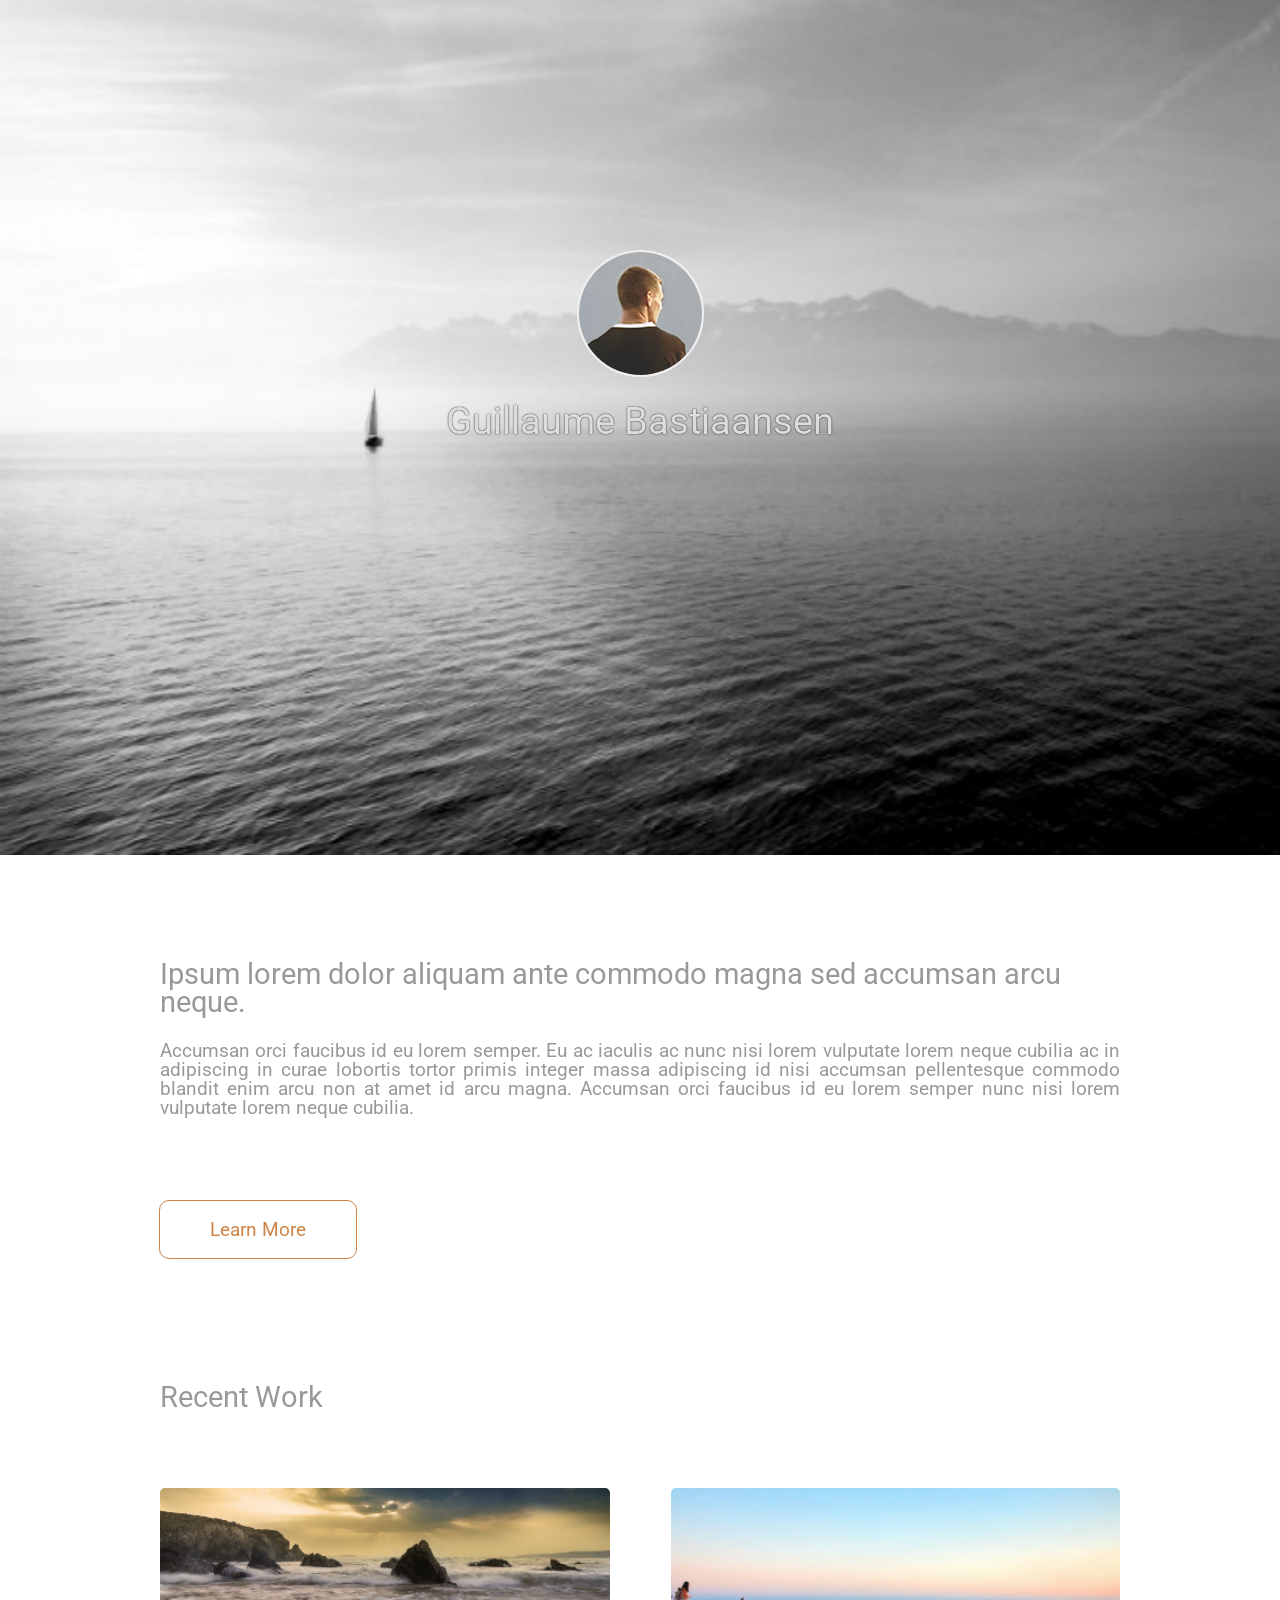
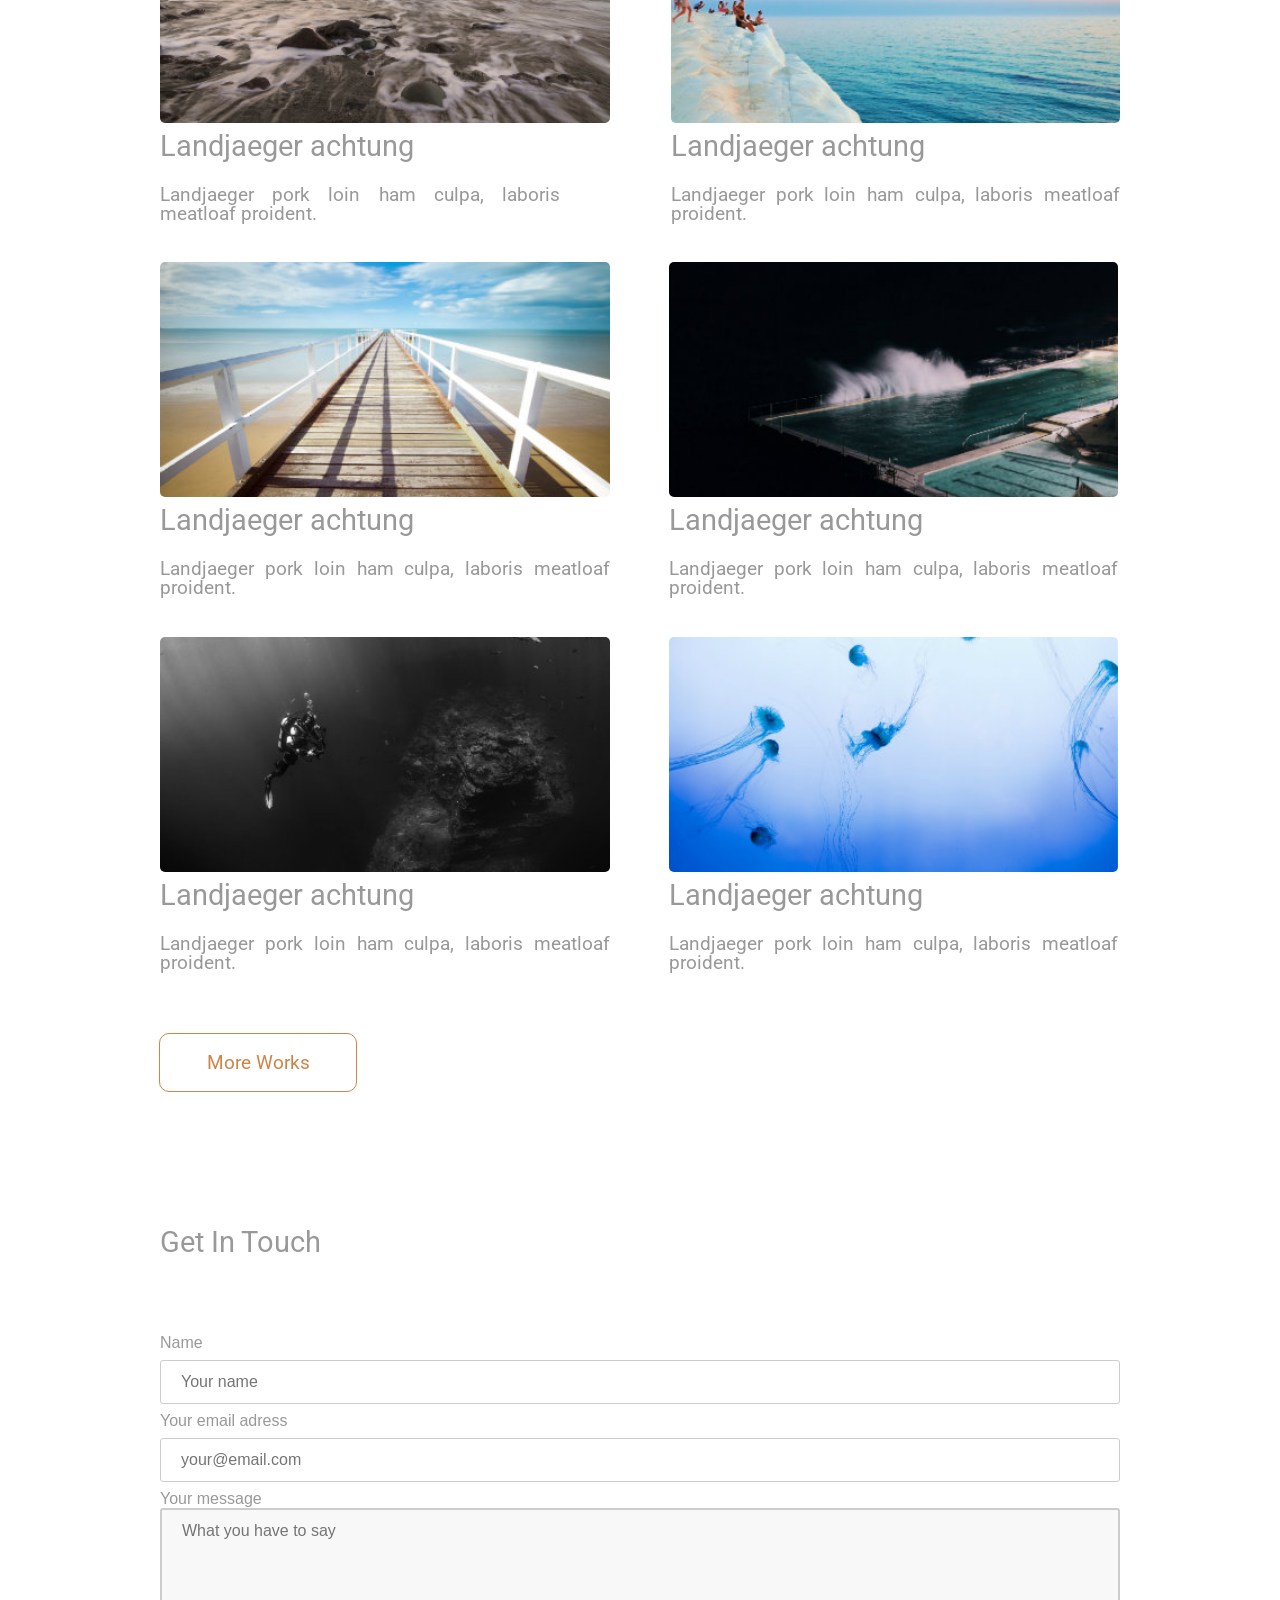
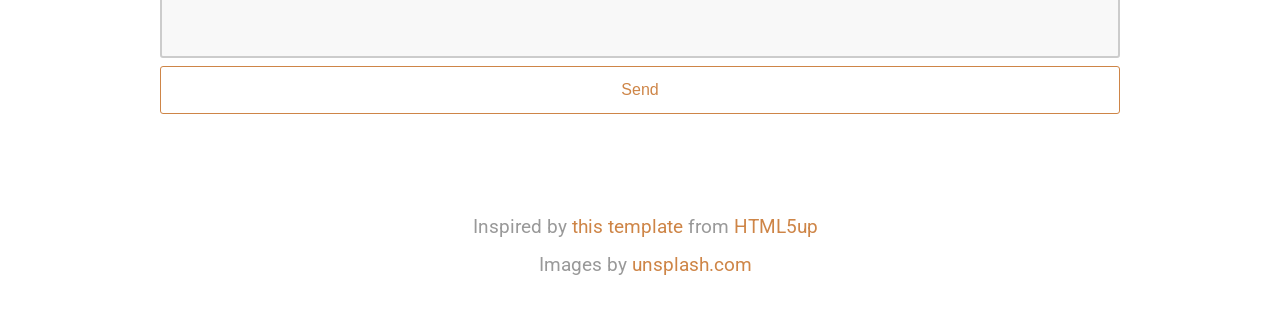
==== index.html @ bea2dee5 "Batch update" ====
<!doctype html><html lang=""><head>
    <title>Stratup template - Home</title>
    <meta charset="UTF-8">
    <meta name="generator" content="Silex v2.2.14">
    <!-- leave this for stats -->
    <script src="js/jquery.js"></script>
    

    
    <script src="js/front-end.js"></script>
    <!-- Normalize -->
    <link href="css/normalize.css" rel="stylesheet">
    <!-- Silex style -->
    <link href="css/front-end.css" rel="stylesheet">
    
    
    









    


    
<link href="https://fonts.googleapis.com/css?family=Roboto" rel="stylesheet" class="silex-custom-font"><meta name="viewport" content="width=device-width, initial-scale=1"><script src="js/script.js"></script><link href="css/styles.css" rel="stylesheet"><link rel="stylesheet" href="fancybox/source/jquery.fancybox.css?v=2.1.5" type="text/css" media="screen">
<script src="fancybox/source/jquery.fancybox.pack.js?v=2.1.5"></script>
<style>body { opacity: 0; transition: .25s opacity ease; }</style></head>


<body class="all-style enable-mobile prevent-resizable prevent-selectable editable-style body-initial silex-runtime silex-published" data-current-page="page-home"><section class="container-element editable-style silex-id-1541607542031-10 section-element prevent-resizable"><div class="editable-style silex-id-1541607542028-9 container-element silex-element-content website-width hero"><div class="editable-style image-element silex-id-1432759239575-24 avatar">
            <img class="" src="assets/avatar.jpg" alt="avatar">
        </div><div class="editable-style text-element silex-id-1432759240091-29 text-shadow">
            <div class="silex-element-content normal"><h1>Guillaume Bastiaansen</h1><span class="_wysihtml-temp-caret-fix" style="position: absolute; display: block; min-width: 1px; z-index: 99999;">﻿</span></div>
        </div></div></section><section class="container-element editable-style silex-id-1541607497060-8 section-element prevent-resizable"><div class="editable-style silex-id-1541607497057-7 container-element silex-element-content website-width"><div class="editable-style text-element silex-id-1432759239878-27">
                <div class="silex-element-content normal">
                    <h2>Ipsum lorem dolor aliquam ante commodo magna sed accumsan arcu neque.</h2>
                    Accumsan orci faucibus id eu lorem semper. Eu ac iaculis ac nunc nisi lorem vulputate lorem neque cubilia ac in adipiscing in curae lobortis tortor primis integer massa adipiscing id nisi accumsan pellentesque commodo blandit enim
                        arcu non at amet id arcu magna. Accumsan orci faucibus id eu lorem semper nunc nisi lorem vulputate lorem neque cubilia.
                    
                        <br>
                    
                </div>
            </div><div class="editable-style text-element silex-id-1594642865322-2 style-button-text-box"><div class="silex-element-content normal"><a href="./" class="page-link-active">
                        </a><p><a href="./" class="page-link-active">Learn More
                    </a></p></div></div></div></section>

    




    













    







<section class="container-element editable-style silex-id-1541607292783-6 section-element prevent-resizable"><div class="editable-style silex-id-1541607292780-5 container-element silex-element-content website-width"><div class="editable-style text-element silex-id-1432759239070-19">
                <div class="silex-element-content normal">
                    <h2>Recent Work</h2>
                </div>
            </div><div class="editable-style container-element silex-id-1432759238970-18 pic button">


                <a class="editable-style container-element fancybox silex-id-1432759238867-17" href="assets/deck-big.jpeg">
                </a>

                <div class="editable-style text-element full-width silex-id-1432759238765-16">
                    <div class="silex-element-content normal">
                        <p></p>
                        <h2>Landjaeger achtung
                        </h2>
                        <p></p>
                        <p>Landjaeger pork loin ham culpa, laboris meatloaf proident.&nbsp;
                        </p>
                    </div>
                </div>
            </div><div class="editable-style container-element silex-id-1432759238664-15 pic button">


                <a class="editable-style container-element fancybox silex-id-1432759238561-14" title="Lorem ipsum caption" href="assets/swimingpool-big.jpeg">
                </a>

                <div class="editable-style text-element full-width silex-id-1432759238460-13">
                    <div class="silex-element-content normal">
                        <p></p>
                        <h2>Landjaeger achtung
                        </h2>
                        <p></p>
                        <p>Landjaeger pork loin ham culpa, laboris meatloaf proident.&nbsp;
                        </p>
                    </div>
                </div>

            </div><div class="editable-style container-element silex-id-1432759238358-12 pic button">


                <a class="editable-style container-element silex-id-1432759238256-11 fancybox" title="The caption of this picture" href="assets/see2-big.jpeg">
                </a>

                <div class="editable-style text-element full-width silex-id-1432759238155-10">
                    <div class="silex-element-content normal">
                        <p></p>
                        <h2>Landjaeger achtung
                        </h2>
                        <p></p>
                        <p>Landjaeger pork loin ham culpa, laboris meatloaf proident.&nbsp;
                        </p>
                    </div>
                </div>
            </div><div class="editable-style container-element silex-id-1432759238054-9 pic button">


                <a class="editable-style container-element fancybox silex-id-1432759237951-8" title="The caption is set in the &quot;title and tooltip&quot; property in Silex" href="assets/sea3-big.jpeg">
                </a>

                <div class="editable-style text-element full-width silex-id-1432759237849-7">
                    <div class="silex-element-content normal">
                        <p></p>
                        <h2>Landjaeger achtung
                        </h2>
                        <p></p>
                        <p>Landjaeger pork loin ham culpa, laboris meatloaf proident.&nbsp;
                        </p>
                    </div>
                </div>
            </div><div class="editable-style container-element silex-id-1432759237748-6 pic button">


                <a class="editable-style container-element fancybox silex-id-1432759237642-5" href="assets/subsea-big.jpeg">
                </a>

                <div class="editable-style text-element full-width silex-id-1432759237541-4">
                    <div class="silex-element-content normal">
                        <p></p>
                        <h2>Landjaeger achtung
                        </h2>
                        <p></p>
                        <p>Landjaeger pork loin ham culpa, laboris meatloaf proident.&nbsp;
                        </p>
                    </div>
                </div>
            </div><div class="editable-style container-element silex-id-1432759237440-3 pic button">


                <a class="editable-style container-element fancybox silex-id-1432759237339-2" href="assets/medusa-big.jpeg">
                </a>

                <div class="editable-style text-element full-width silex-id-1432759237239-1">
                    <div class="silex-element-content normal">
                        <p></p>
                        <h2>Landjaeger achtung
                        </h2>
                        <p></p>
                        <p>Landjaeger pork loin ham culpa, laboris meatloaf proident.&nbsp;
                        </p>
                    </div>
                </div>
            </div><div class="editable-style text-element silex-id-1594643014559-3 style-button-text-box page-home paged-element paged-element-visible"><div class="silex-element-content normal"><a href="./" class="page-link-active">
                        </a><p><a href="./" class="page-link-active">More Works<br></a></p></div></div></div></section><section class="container-element editable-style silex-id-1541607106753-3 section-element prevent-resizable"><div class="editable-style silex-id-1541607106751-2 container-element silex-element-content website-width"><div class="editable-style text-element silex-id-1432761834390-33 page-home paged-element paged-element-visible">
            <div class="silex-element-content normal">
                <h2>Get In Touch<br></h2>
            </div>
        </div><div class="editable-style silex-id-1541607116447-4 html-element silex-component silex-component-form silex-use-height-not-minheight"><div class="silex-element-content"><form id="id_1736775341898_489" action="https://formspree.io/your@email.com" method="POST">
  
  <div>
    <label for="field1">Name</label>
    <input type="text" required="" id="field1" name="field1" placeholder="Your name">
  </div>
  
  
  <div>
    <label for="field2">Your email adress</label>
    <input type="text" required="" id="field2" name="field2" placeholder="your@email.com">
  </div>
  
  
  <div class="fill-vertical">
    <label for="field3">Your message</label>
    <textarea required="" id="field3" name="field3" placeholder="What you have to say"></textarea>
  </div>
  
  <input type="submit" value="Send">
</form>


</div></div></div></section><footer class="container-element editable-style silex-id-1541607078776-1 section-element prevent-resizable"><div class="editable-style silex-id-1541607078769-0 container-element silex-element-content website-width"><div class="editable-style text-element silex-id-1432759239473-23 text-style-2 centered-text">
            <div class="silex-element-content normal">
                <p>Inspired by <a href="//html5up.net/strata">this template</a> from <a href="//html5up.net/">HTML5up</a>
                
                <br></p><p>Images by <a href="https://unsplash.com/">unsplash.com</a></p>
            </div>
        </div></div></footer></body></html>
---- css/front-end.css ----
/**
 * This file holds the styles of websites while editing
 */

body {
  min-height: 100vh;
  min-width: 98vw; /* remove approx size of vertical scroll bar */
}

/* prevent-auto-z-index is to let the components handle their z-index */
.section-element > .silex-element-content > *:not(.prevent-auto-z-index):not(.fixed) {
  /* put the elements of a section on top of sections bellow */
  z-index: 10;
}
/* workaround a bug of the 2.11 version (front end) */
/* sections used to hava margin-top: -1; which can not be edited in the UI */
.editable-style.section-element {
  margin-top: 0;
}
/****************************************************/
.website-width {
  width: 960px;
}
.paged-element-hidden {
  display: none !important;
}
/* resize */
.editable-style.image-element img {
  border-radius: inherit; /* this is to follow the element's radius */
	width: 100%;
	height: 100%;
}
/*
 .image-element > .silex-element-content {
	overflow: hidden;
}
*/
.html-element .silex-element-content {
  /* enable HTML content to have style="min-height: inherit;" */
  /* removed because it makes components buggy, add it to silex if you need to
  position: absolute;
  min-height: inherit;
  width: 100%; /* needed by slideshow components and probably others */
  /*
  height: 100%; /* needed by slideshow kreview and probably others */
}
/* wysihtml text editor styles */
.wysiwyg-float-left {
  float: left;
  margin: 0 8px 8px 0;
}
.wysiwyg-float-right {
  float: right;
  margin: 0 0 8px 8px;
}
/* Remove dots surrounding links in Firefox
    because of normalize.css */
a:focus{ outline: none;}

body .editable-style[data-silex-href] {
  cursor: pointer;
}
body.enable-mobile .editable-style.hide-on-desktop {
  display: none;
}
/* only outside the editor */
/* needs to be more qualified than body.enable-mobile .editable-style:not(.prevent-mobile-style) */
body.silex-runtime.body-initial .fixed {
  position: absolute;
  z-index: 20;
}
/* Mobile styles */
@media (max-width:480px) {
  /* needs to be more qualified than body.enable-mobile .editable-style:not(.prevent-mobile-style) */
  body.silex-runtime.body-initial .fixed {
    /* on mobile (chrome, this is needed to be on top of other content) */
    position: relative;
  }

  /* hide horizontal scroll bar which appears because of residual values in css
  html {
    overflow-x: hidden;
  }
  */
  body {
    position: initial; /* used to be absolute but now only in editor (editable.css), when position is absolute the body has the size of its content */
  }
  /* mobile mode */
  body.enable-mobile .editable-style:not(.prevent-mobile-style),
  body.enable-mobile .background.background-initial {
    position: static;
    top: auto;
    left: auto;
    max-width: 100%;
    min-width: auto; /* this is to remove sections min-width, since section min-width is set to the witdh of its content in Element::setStyle() */
    margin-left: auto;
    margin-right: auto;
  }
  body.enable-mobile .editable-style.section-element {
    padding: 0;
  }
  body.enable-mobile.silex-resizing .editable-style:not(.prevent-mobile-style) {
    max-width: unset; /* while dragging let the user size the elements freely */
  }
  body.enable-mobile .image-element.editable-style:not(.prevent-mobile-style) {
    position: relative;
  }
  body.enable-mobile .editable-style.section-element {
    max-width: 100%; /* section bg should be 100% width because user do not need to grab the side and resize */
    padding: 0;
    margin: 0;
  }
  body.enable-mobile .container-element:not(.paged-element-hidden) {
    display: flex;
    align-items: center;
    justify-content: space-around;
    flex-wrap: wrap;
  }
  /* but still hide paged elements or desktop only elements */
  body.enable-mobile .editable-style.hide-on-mobile {
    display: none;
  }
  body.enable-mobile .editable-style.hide-on-desktop:not(.paged-element-hidden) {
    display: initial;
  }
  body.silex-runtime.enable-mobile .background.background-initial {
    max-width: 100%;
  }
}

/* only outside the editor */
/* needs to be more qualified than body.enable-mobile .editable-style:not(.prevent-mobile-style) */
body.silex-runtime.body-initial .fixed {
  position: absolute;
  z-index: 20;
}
/* Mobile styles */
@media (max-width:480px) {
  /* needs to be more qualified than body.enable-mobile .editable-style:not(.prevent-mobile-style) */
  body.silex-runtime.body-initial .fixed {
    /* on mobile (chrome, this is needed to be on top of other content) */
    position: relative;
  }
}

/**
 * prodotype components
 */
.silex-element-content-full-height .silex-element-content {
  height: 100%;
}
silex-template,
.prodotype-preview {
  display: none;
}
.prodotype-runtime,
.prodotype-runtime-strict {
  display: none;
}
.prodotype-published {
  display: none;
}
body.silex-editor .prodotype-preview {
  display: block;
}
body.silex-runtime .prodotype-runtime,
body.silex-runtime .prodotype-runtime-strict {
  display: block;
}
body.silex-published .prodotype-published {
  display: block;
}
body.silex-publish .prodotype-runtime-strict {
  display: none;
}
.prodotype-force-size {
  position: absolute;
  width: 100%;
  height: 100%;
}
.silex-component-button button {
  width: 100%;
}
/* full-width component*/
div.editable-style.full-width-section {
  min-height: 100px;
}

div.editable-style.full-width-section>.editable-style {
  position: static;
  min-width: 100%;
}

div.editable-style.full-width-section>.editable-style.silex-element-content {
  display: none;
}
---- css/styles.css ----
div.hero {min-height: 95vh;}.text-shadow {text-shadow: 0 0 1.5px black;}.fancybox {cursor: pointer;}
.body-initial {position: static; background-color: rgba(255,255,255,1);}.silex-id-1541607542031-10 {background-color: rgba(162,162,162,1); min-width: 960px; background-image: url(../assets/see1.jpeg); background-size: cover; position: static; margin-top: -1px;}.silex-id-1541607542028-9 {min-height: 910px; position: relative; margin-left: auto; margin-right: auto; display: flex; align-items: center; justify-content: center; flex-direction: column;}.silex-id-1432759239575-24 {width: 123px; border-top-left-radius: 80px; border-top-right-radius: 80px; border-bottom-right-radius: 80px; border-bottom-left-radius: 80px; border-top-width: 2px; border-right-width: 2px; border-bottom-width: 2px; border-left-width: 2px; border-top-style: solid; border-right-style: solid; border-bottom-style: solid; border-left-style: solid; border-top-color: rgb(239, 239, 239); border-right-color: rgb(239, 239, 239); border-bottom-color: rgb(239, 239, 239); border-left-color: rgb(239, 239, 239); border-image-source: none; border-image-slice: 100%; border-image-width: 1; border-image-outset: 0; border-image-repeat: stretch; background-color: rgb(255, 255, 255); height: 123px; position: static;}.silex-id-1432759240091-29 {width: 678px; box-sizing: content-box; min-height: 228px; position: static;}.silex-id-1541607497060-8 {min-width: 960px; position: static; margin-top: -1px;}.silex-id-1541607497057-7 {min-height: 488px; position: relative; margin-left: auto; margin-right: auto;}.silex-id-1432759239878-27 {width: 960px; top: 82px; left: 0px; box-sizing: content-box; min-height: 270px; position: absolute;}.silex-id-1541607292783-6 {min-width: 960px; position: static; margin-top: -1px;}.silex-id-1541607292780-5 {min-height: 1423px; position: relative; margin-left: auto; margin-right: auto;}.silex-id-1432759239070-19 {width: 241px; top: 17px; left: 0px; box-sizing: content-box; background-color: transparent; min-height: 83px; position: absolute;}.silex-id-1432759238970-18 {width: 450px; top: 508px; left: 0px; box-sizing: content-box; background-color: transparent; min-height: 363px; position: absolute;}.silex-id-1432759238867-17 {width: 450px; top: 11px; left: 0px; box-sizing: content-box; background-image: url(../assets/deck.jpeg); background-color: transparent; background-size: cover; background-position-x: 50%; background-position-y: 50%; border-top-left-radius: 5px; border-top-right-radius: 5px; border-bottom-right-radius: 5px; border-bottom-left-radius: 5px; min-height: 235px; position: absolute;}.silex-id-1432759238765-16 {width: 450px; top: 232px; left: 0px; box-sizing: content-box; min-height: 80px; position: absolute;}.silex-id-1432759238664-15 {width: 449px; top: 508px; left: 509px; box-sizing: content-box; background-color: transparent; min-height: 363px; position: absolute;}.silex-id-1432759238561-14 {width: 449px; top: 11px; left: 0px; box-sizing: content-box; background-image: url(../assets/swimingpool.jpeg); background-color: transparent; background-size: cover; background-position-x: 50%; background-position-y: 50%; border-top-left-radius: 5px; border-top-right-radius: 5px; border-bottom-right-radius: 5px; border-bottom-left-radius: 5px; min-height: 235px; position: absolute;}.silex-id-1432759238460-13 {width: 449px; top: 232px; left: 0px; box-sizing: content-box; min-height: 80px; position: absolute;}.silex-id-1432759238358-12 {width: 450px; top: 134px; left: 0px; box-sizing: content-box; background-color: transparent; min-height: 363px; position: absolute;}.silex-id-1432759238256-11 {width: 450px; top: 11px; left: 0px; box-sizing: content-box; background-image: url(../assets/see2.jpeg); background-color: transparent; background-size: cover; background-position-x: 50%; background-position-y: 50%; border-top-left-radius: 5px; border-top-right-radius: 5px; border-bottom-right-radius: 5px; border-bottom-left-radius: 5px; min-height: 235px; position: absolute;}.silex-id-1432759238155-10 {width: 400px; top: 232px; left: 0px; box-sizing: content-box; min-height: 80px; position: absolute;}.silex-id-1432759238054-9 {width: 449px; top: 134px; left: 511px; box-sizing: content-box; background-color: transparent; min-height: 363px; position: absolute;}.silex-id-1432759237951-8 {width: 449px; top: 11px; left: 0px; box-sizing: content-box; background-image: url(../assets/sea3.jpeg); background-color: transparent; background-size: cover; background-position-x: 50%; background-position-y: 50%; border-top-left-radius: 5px; border-top-right-radius: 5px; border-bottom-right-radius: 5px; border-bottom-left-radius: 5px; min-height: 235px; position: absolute;}.silex-id-1432759237849-7 {width: 449px; top: 232px; left: 0px; box-sizing: content-box; min-height: 80px; position: absolute;}.silex-id-1432759237748-6 {width: 450px; top: 883px; left: 0px; box-sizing: content-box; background-color: transparent; min-height: 363px; position: absolute;}.silex-id-1432759237642-5 {width: 450px; top: 11px; left: 0px; box-sizing: content-box; background-image: url(../assets/subsea.jpeg); background-color: transparent; background-size: cover; background-position-x: 50%; background-position-y: 50%; border-top-left-radius: 5px; border-top-right-radius: 5px; border-bottom-right-radius: 5px; border-bottom-left-radius: 5px; min-height: 235px; position: absolute;}.silex-id-1432759237541-4 {width: 450px; top: 232px; left: 0px; box-sizing: content-box; min-height: 80px; position: absolute;}.silex-id-1432759237440-3 {width: 449px; top: 883px; left: 509px; box-sizing: content-box; background-color: transparent; min-height: 363px; position: absolute;}.silex-id-1432759237339-2 {width: 449px; top: 11px; left: 0px; box-sizing: content-box; background-image: url(../assets/medusa.jpeg); background-color: transparent; background-size: cover; background-position-x: 50%; background-position-y: 50%; border-top-left-radius: 5px; border-top-right-radius: 5px; border-bottom-right-radius: 5px; border-bottom-left-radius: 5px; min-height: 235px; position: absolute;}.silex-id-1432759237239-1 {width: 449px; top: 232px; left: 0px; box-sizing: content-box; min-height: 80px; position: absolute;}.silex-id-1541607106753-3 {min-width: 960px; position: static; margin-top: -1px;}.silex-id-1541607106751-2 {min-height: 603px; position: relative; margin-left: auto; margin-right: auto;}.silex-id-1432761834390-33 {width: 241px; top: 39px; left: 0px; box-sizing: content-box; background-color: transparent; min-height: 83px; position: absolute;}.silex-id-1541607116447-4 {width: 960px; height: 419px; background-color: transparent; top: 168px; left: 0px; position: absolute;}.silex-id-1541607078776-1 {min-width: 960px; position: static; margin-top: -1px;}.silex-id-1541607078769-0 {min-height: 154px; position: relative; margin-left: auto; margin-right: auto;}.silex-id-1432759239473-23 {width: 830px; top: 29px; left: 70px; box-sizing: content-box; min-height: 75px; position: absolute;}.silex-id-1594642865322-2 {width: 196px; top: 345px; left: -1px; box-sizing: content-box; min-height: 57px; position: absolute; border-radius: 10px 10px 10px 10px; border-width: 1px 1px 1px 1px; border-style: solid; border-color: rgba(206,133,71,1);}.silex-id-1594643014559-3 {width: 196px; top: 1290px; left: -1px; box-sizing: content-box; min-height: 57px; position: absolute; border-radius: 10px 10px 10px 10px; border-width: 1px 1px 1px 1px; border-style: solid; border-color: rgba(206,133,71,1);}@media only screen and (max-width: 480px) {.silex-id-1541607542031-10 {background-size: cover; top: 0px; left: 0px;}.silex-id-1541607542028-9 {min-height: 1149px;}.silex-id-1541607497060-8 {top: 1149px; left: 0px;}.silex-id-1541607497057-7 {min-height: 775px;}.silex-id-1541607292783-6 {top: 1924px; left: 0px;}.silex-id-1541607292780-5 {min-height: 3058px;}.silex-id-1541607106753-3 {top: 4982px; left: 0px;}.silex-id-1541607106751-2 {min-height: 753px;}}
.website-width {width: 960px;}@media (min-width: 481px) {.silex-editor {min-width: 1160px;}}
h1 {font-weight: normal; color: #DDDDDD; text-align: center;}h2 {font-weight: normal; color: #999999; text-align: left;}.text-element > .silex-element-content {font-family: 'Roboto', sans-serif; font-size: 19px; color: #999999; text-align: justify; line-height: 1;}a {color: #ce8547; text-decoration: none;}[data-silex-href] {color: #ce8547; text-decoration: none;}@media only screen and (max-width: 480px) {h1 {color: #666666;}h2 {text-align: center;}.text-element > .silex-element-content {font-size: 160%; color: #666666;}}
.centered-text.text-element > .silex-element-content {text-align: center;}
.style-button-text-box.text-element > .silex-element-content {text-align: center;}
#id_1736775341898_489 input[type=text], select {width: 100%; padding: 12px 20px; margin: 8px 0; display: inline-block; border: 1px solid #ccc; border-radius: 3px; box-sizing: border-box;}#id_1736775341898_489 input[type=submit] {width: 100%; background-color: #ffffff; color: #ce8547; padding: 14px 20px; margin: 8px 0; border: 1px solid #ce8547; border-radius: 3px; cursor: pointer;}#id_1736775341898_489 label {color: #999999;}#id_1736775341898_489 .fill-vertical {flex: 1 1 auto; display: flex; flex-direction: column;}#id_1736775341898_489 .fill-vertical textarea {flex: 1 1 auto; width: 100%; height: 150px; padding: 12px 20px; box-sizing: border-box; border: 2px solid #ccc; border-radius: 3px; background-color: #f8f8f8; font-size: 16px; resize: none;}#id_1736775341898_489 {border-radius: 3px; display: flex; flex-direction: column; justify-content: space-between; height: 100%;}body.silex-runtime {opacity: 1;}
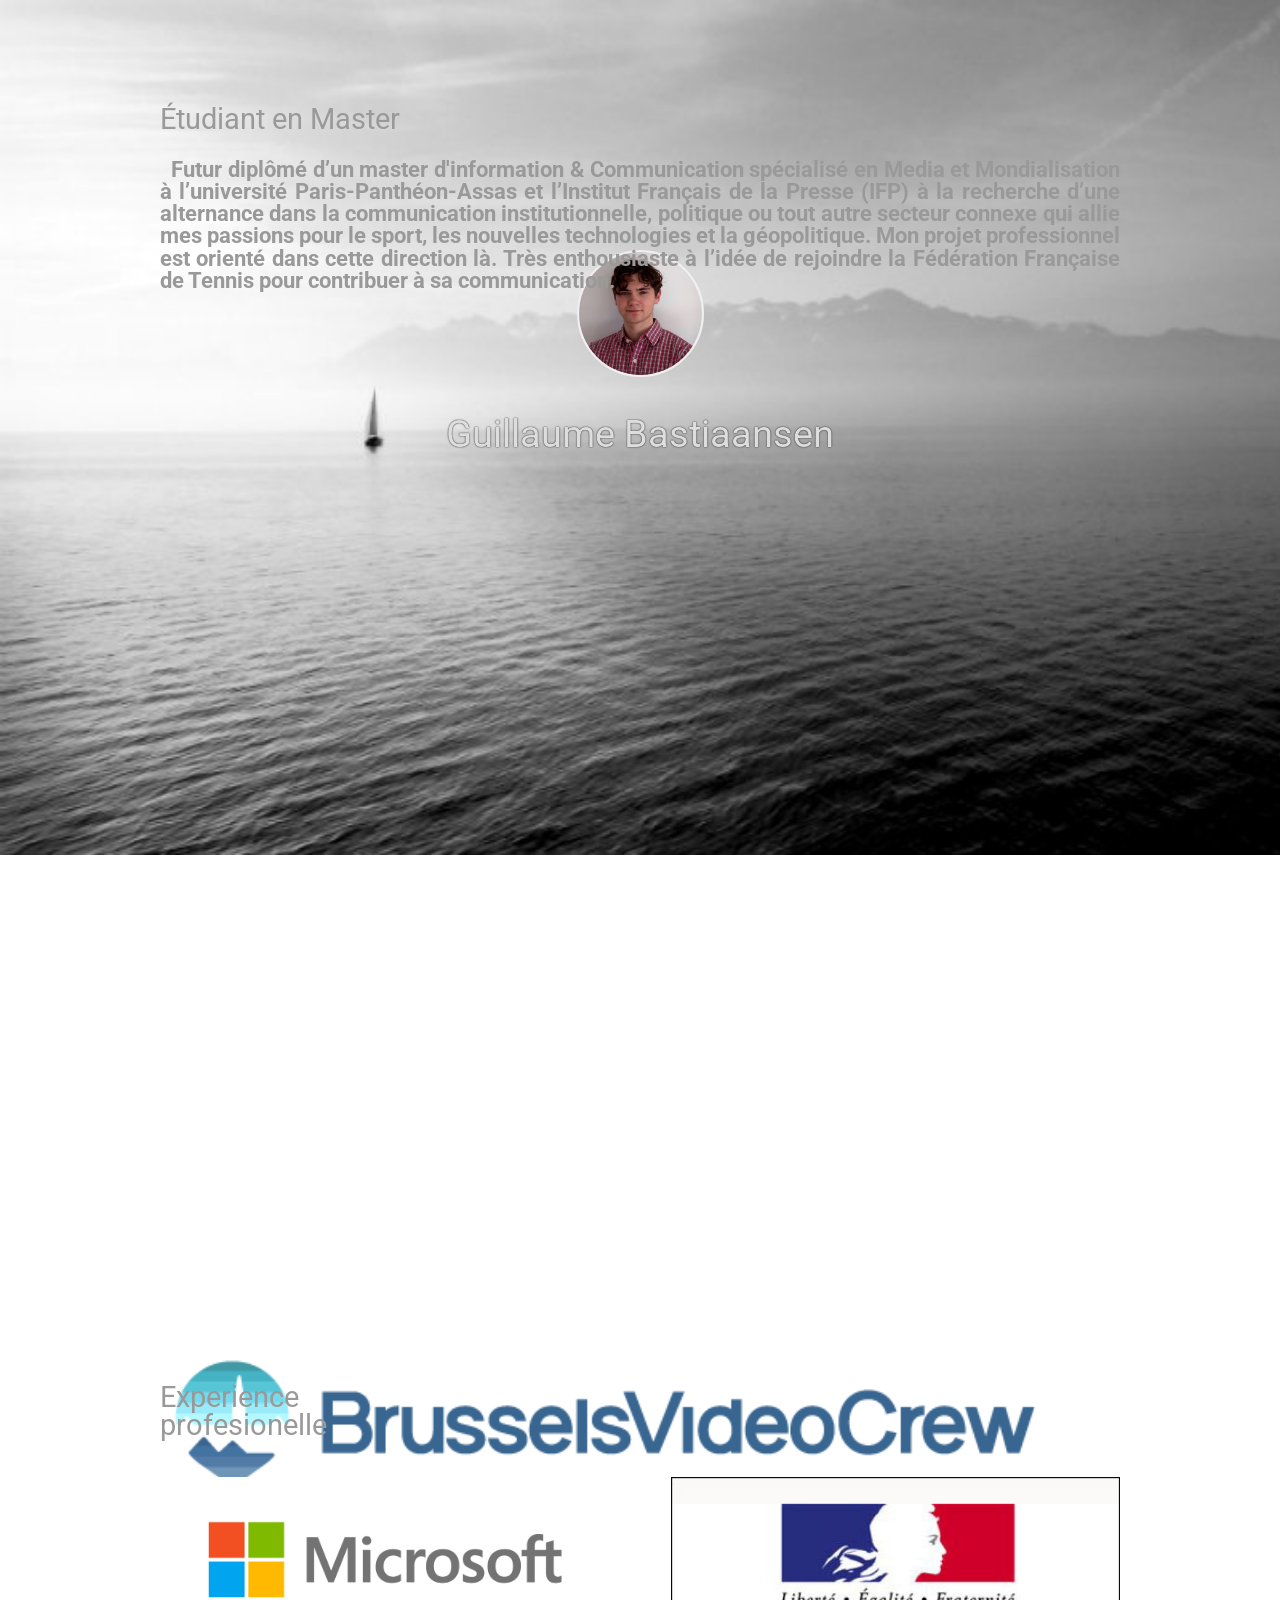
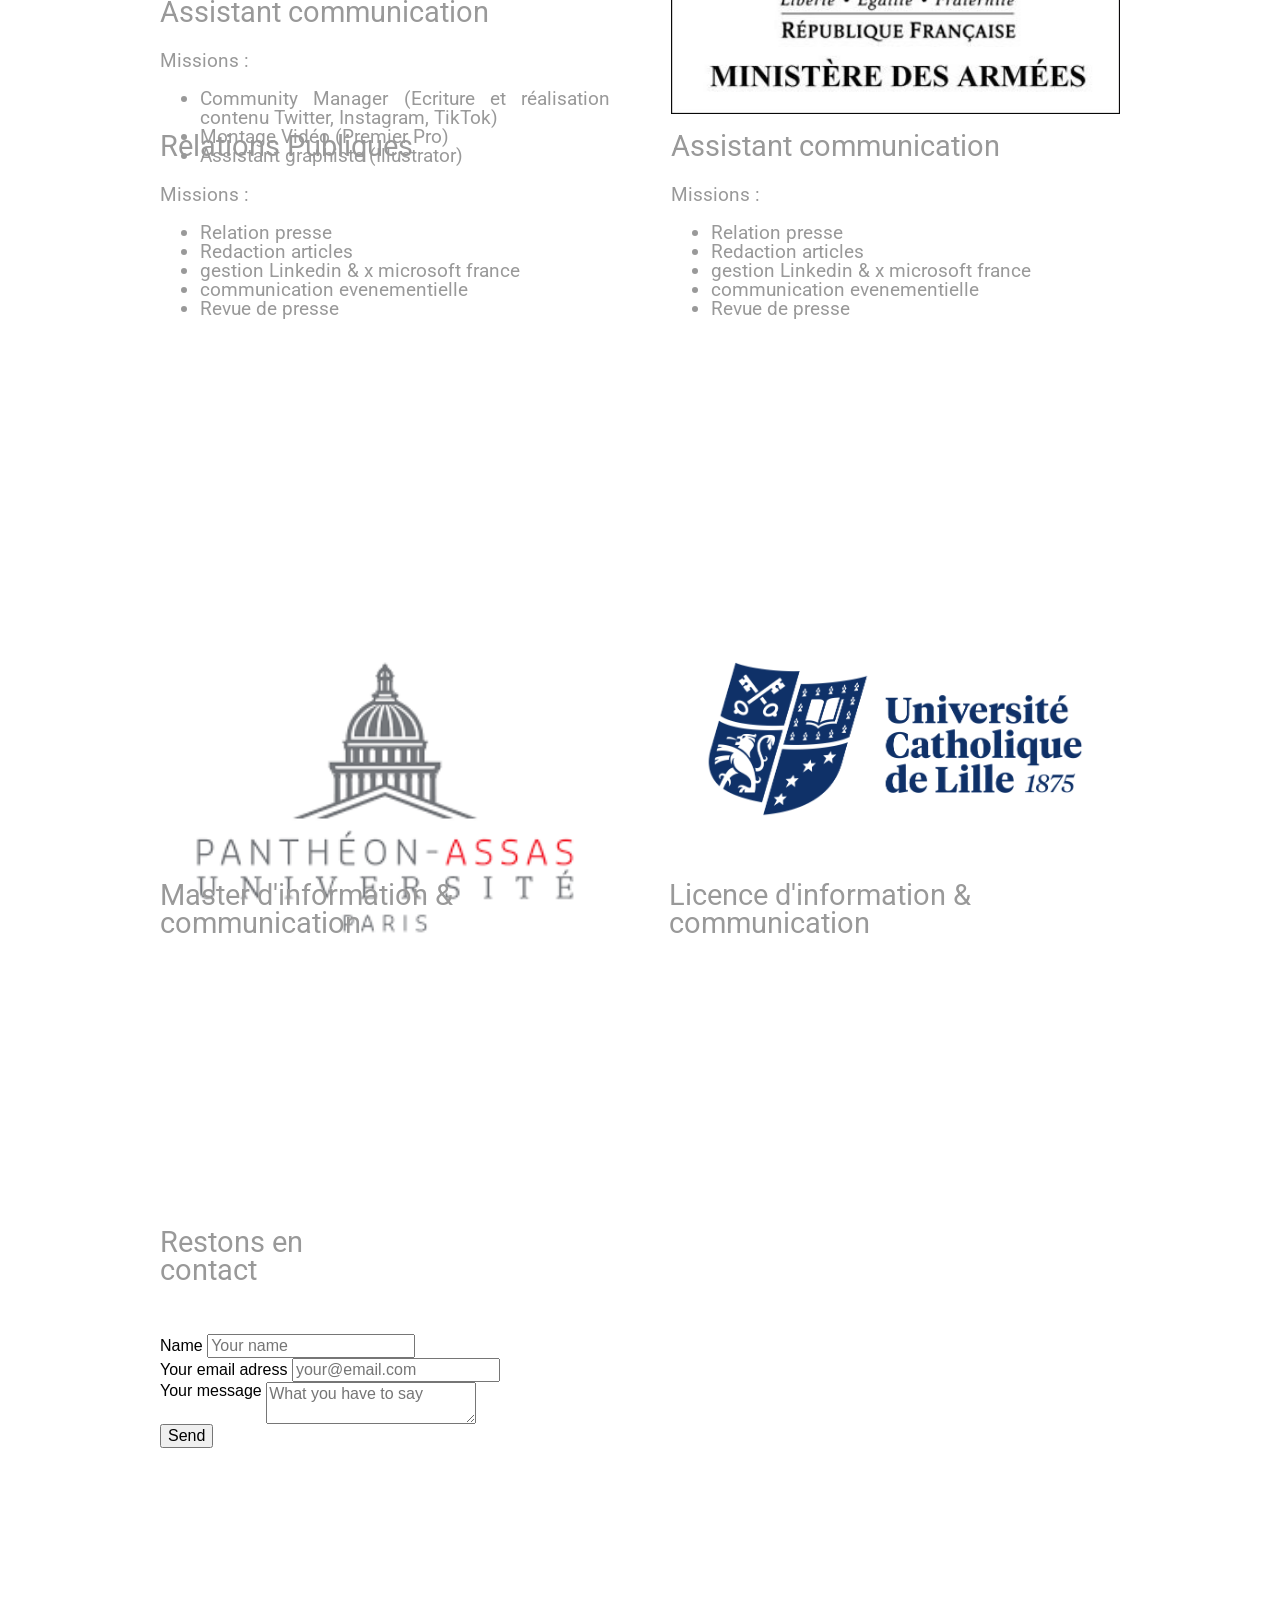
==== commit 20994da9: "Batch update" ====
--- a/index.html
+++ b/index.html
@@ -33,157 +33,149 @@
 <style>body { opacity: 0; transition: .25s opacity ease; }</style></head>
 
 
-<body class="all-style enable-mobile prevent-resizable prevent-selectable editable-style body-initial silex-runtime silex-published" data-current-page="page-home"><section class="container-element editable-style silex-id-1541607542031-10 section-element prevent-resizable"><div class="editable-style silex-id-1541607542028-9 container-element silex-element-content website-width hero"><div class="editable-style image-element silex-id-1432759239575-24 avatar">
-            <img class="" src="assets/avatar.jpg" alt="avatar">
-        </div><div class="editable-style text-element silex-id-1432759240091-29 text-shadow">
-            <div class="silex-element-content normal"><h1>Guillaume Bastiaansen</h1><span class="_wysihtml-temp-caret-fix" style="position: absolute; display: block; min-width: 1px; z-index: 99999;">﻿</span></div>
-        </div></div></section><section class="container-element editable-style silex-id-1541607497060-8 section-element prevent-resizable"><div class="editable-style silex-id-1541607497057-7 container-element silex-element-content website-width"><div class="editable-style text-element silex-id-1432759239878-27">
+<body class="all-style enable-mobile prevent-resizable prevent-selectable editable-style body-initial silex-runtime silex-published" data-current-page="page-home"><section class="container-element editable-style silex-id-1541607542031-10 section-element prevent-resizable"><div class="editable-style silex-id-1541607542028-9 container-element silex-element-content website-width hero"><a class="editable-style image-element silex-id-1432759239575-24 avatar" href=""><img src="assets/1645972270088.jpg"></a><div class="editable-style text-element silex-id-1432759240091-29 text-shadow">
+            <div class="silex-element-content normal"><h1><p>Guillaume Bastiaansen</p><p>
+
+ </p></h1><h2><br></h2><h1><p>
+
+</p></h1></div>
+        </div><div class="editable-style text-element silex-id-1432759239878-27">
                 <div class="silex-element-content normal">
-                    <h2>Ipsum lorem dolor aliquam ante commodo magna sed accumsan arcu neque.</h2>
-                    Accumsan orci faucibus id eu lorem semper. Eu ac iaculis ac nunc nisi lorem vulputate lorem neque cubilia ac in adipiscing in curae lobortis tortor primis integer massa adipiscing id nisi accumsan pellentesque commodo blandit enim
-                        arcu non at amet id arcu magna. Accumsan orci faucibus id eu lorem semper nunc nisi lorem vulputate lorem neque cubilia.
+                    <h2>
+
+ Étudiant en Master&nbsp;</h2><h3>&nbsp;
+Futur diplômé d’un master d'information &amp; Communication spécialisé en Media et
+ Mondialisation à l’université Paris-Panthéon-Assas et l’Institut Français de la Presse (IFP)
+ à la recherche d’une alternance dans la communication institutionnelle, politique ou tout
+ autre secteur connexe qui allie mes passions pour le sport, les nouvelles technologies et la
+ géopolitique. Mon projet professionnel est orienté dans cette direction là. Très
+ enthousiaste à l’idée de rejoindre la Fédération Française de Tennis pour contribuer à sa
+ communication.</h3>
+
+
                     
-                        <br>
+                        
                     
                 </div>
-            </div><div class="editable-style text-element silex-id-1594642865322-2 style-button-text-box"><div class="silex-element-content normal"><a href="./" class="page-link-active">
-                        </a><p><a href="./" class="page-link-active">Learn More
-                    </a></p></div></div></div></section>
-
-    
-
-
-
-
-    
-
-
-
-
-
-
-
-
-
-
-
-
-
-    
-
-
-
-
-
-
-
-<section class="container-element editable-style silex-id-1541607292783-6 section-element prevent-resizable"><div class="editable-style silex-id-1541607292780-5 container-element silex-element-content website-width"><div class="editable-style text-element silex-id-1432759239070-19">
+            </div></div></section><section class="container-element editable-style silex-id-1541607497060-8 section-element prevent-resizable"><div class="editable-style silex-id-1541607497057-7 container-element silex-element-content website-width"></div></section>
+
+    
+
+
+
+
+    
+
+
+
+
+
+
+
+
+
+
+
+
+
+    
+
+
+
+
+
+
+
+<section class="container-element editable-style silex-id-1541607292783-6 section-element prevent-resizable"><div class="editable-style silex-id-1541607292780-5 container-element silex-element-content website-width"><div class="editable-style container-element silex-id-1432759238970-18 pic button">
+
+
+                
+
+                
+            </div><div class="editable-style container-element silex-id-1432759238664-15 pic button">
+
+
+                
+
+                
+
+            </div><div class="editable-style container-element silex-id-1432759238054-9 pic button">
+
+
+                
+
+                
+            <div class="editable-style image-element silex-id-1736779432918-0 page-home paged-element paged-element-visible"><img src="assets/23740.jpg"></div><div class="editable-style text-element full-width silex-id-1432759237849-7">
+                    <div class="silex-element-content normal">
+                        <p></p>
+                        <h2>Assistant communication</h2>
+                        <p></p>
+                        <p>
+
+</p><p>Missions :</p><p></p><ul><li>Relation presse</li><li>Redaction articles</li><li>gestion Linkedin &amp; x microsoft france </li><li>communication evenementielle</li><li>Revue de presse</li></ul>
+
+
+                        <p></p>
+                    </div>
+                </div></div><div class="editable-style container-element silex-id-1432759237748-6 pic button">
+
+
+                
+
+                
+            <div class="editable-style image-element silex-id-1736780192901-2"><img src="assets/parispantheonassaslogo.png"></div><div class="editable-style text-element full-width silex-id-1432759237541-4">
+                    <div class="silex-element-content normal">
+                        <p></p>
+                        <h2><span style="text-align: justify;">Master d'information &amp; communication</span></h2>
+                    </div>
+                </div></div><div class="editable-style container-element silex-id-1432759237440-3 pic button">
+
+
+                
+
+                
+            <div class="editable-style image-element silex-id-1736780153397-0 page-home paged-element paged-element-visible"><img src="assets/logo-version-principale-horizontale-monochrome-RVB.png"></div><div class="editable-style text-element full-width silex-id-1432759237239-1">
+                    <div class="silex-element-content normal">
+                        <p></p>
+                        <h2><span style="text-align: justify;">Licence d'information &amp; communication&nbsp;</span></h2>
+                    </div>
+                </div></div><div class="editable-style text-element silex-id-1432759239070-19">
                 <div class="silex-element-content normal">
-                    <h2>Recent Work</h2>
+                    <h2>Experience profesionelle</h2>
                 </div>
-            </div><div class="editable-style container-element silex-id-1432759238970-18 pic button">
-
-
-                <a class="editable-style container-element fancybox silex-id-1432759238867-17" href="assets/deck-big.jpeg">
-                </a>
-
-                <div class="editable-style text-element full-width silex-id-1432759238765-16">
-                    <div class="silex-element-content normal">
-                        <p></p>
-                        <h2>Landjaeger achtung
-                        </h2>
-                        <p></p>
-                        <p>Landjaeger pork loin ham culpa, laboris meatloaf proident.&nbsp;
+            </div><div class="editable-style container-element silex-id-1432759238358-12 pic button">
+
+
+                
+
+                
+            <div class="editable-style image-element silex-id-1736779240734-1 page-home paged-element paged-element-visible"><img src="assets/Microsoft-logo-HD.jpg"></div><div class="editable-style text-element full-width silex-id-1432759238155-10">
+                    <div class="silex-element-content normal">
+                        
+                        <h2>Relations Publiques</h2>
+                        <p></p>
+                        <p>Missions :</p><p></p><ul><li>Relation presse</li><li>Redaction articles</li><li>gestion Linkedin &amp; x microsoft france&nbsp;</li><li>communication evenementielle</li><li>Revue de presse</li></ul><p></p>
+                    </div>
+                </div></div><div class="editable-style image-element silex-id-1736779570790-1 page-home paged-element paged-element-visible"><img src="assets/BVC_LOGO-Dark3.png"></div><div class="editable-style text-element full-width silex-id-1432759238765-16">
+                    <div class="silex-element-content normal">
+                        <p></p>
+                        <h2></h2>
+
+<h2>Assistant communication</h2>
+                        <p></p>
+                        <p>
+
+</p><p>Missions :</p><p></p><ul><li>Community Manager (Ecriture et réalisation contenu Twitter, Instagram,
+ TikTok)&nbsp;</li><li>Montage Vidéo (Premier Pro)</li><li>Assistant graphiste (Illustrator)</li></ul>
+
+<p>
                         </p>
                     </div>
-                </div>
-            </div><div class="editable-style container-element silex-id-1432759238664-15 pic button">
-
-
-                <a class="editable-style container-element fancybox silex-id-1432759238561-14" title="Lorem ipsum caption" href="assets/swimingpool-big.jpeg">
-                </a>
-
-                <div class="editable-style text-element full-width silex-id-1432759238460-13">
-                    <div class="silex-element-content normal">
-                        <p></p>
-                        <h2>Landjaeger achtung
-                        </h2>
-                        <p></p>
-                        <p>Landjaeger pork loin ham culpa, laboris meatloaf proident.&nbsp;
-                        </p>
-                    </div>
-                </div>
-
-            </div><div class="editable-style container-element silex-id-1432759238358-12 pic button">
-
-
-                <a class="editable-style container-element silex-id-1432759238256-11 fancybox" title="The caption of this picture" href="assets/see2-big.jpeg">
-                </a>
-
-                <div class="editable-style text-element full-width silex-id-1432759238155-10">
-                    <div class="silex-element-content normal">
-                        <p></p>
-                        <h2>Landjaeger achtung
-                        </h2>
-                        <p></p>
-                        <p>Landjaeger pork loin ham culpa, laboris meatloaf proident.&nbsp;
-                        </p>
-                    </div>
-                </div>
-            </div><div class="editable-style container-element silex-id-1432759238054-9 pic button">
-
-
-                <a class="editable-style container-element fancybox silex-id-1432759237951-8" title="The caption is set in the &quot;title and tooltip&quot; property in Silex" href="assets/sea3-big.jpeg">
-                </a>
-
-                <div class="editable-style text-element full-width silex-id-1432759237849-7">
-                    <div class="silex-element-content normal">
-                        <p></p>
-                        <h2>Landjaeger achtung
-                        </h2>
-                        <p></p>
-                        <p>Landjaeger pork loin ham culpa, laboris meatloaf proident.&nbsp;
-                        </p>
-                    </div>
-                </div>
-            </div><div class="editable-style container-element silex-id-1432759237748-6 pic button">
-
-
-                <a class="editable-style container-element fancybox silex-id-1432759237642-5" href="assets/subsea-big.jpeg">
-                </a>
-
-                <div class="editable-style text-element full-width silex-id-1432759237541-4">
-                    <div class="silex-element-content normal">
-                        <p></p>
-                        <h2>Landjaeger achtung
-                        </h2>
-                        <p></p>
-                        <p>Landjaeger pork loin ham culpa, laboris meatloaf proident.&nbsp;
-                        </p>
-                    </div>
-                </div>
-            </div><div class="editable-style container-element silex-id-1432759237440-3 pic button">
-
-
-                <a class="editable-style container-element fancybox silex-id-1432759237339-2" href="assets/medusa-big.jpeg">
-                </a>
-
-                <div class="editable-style text-element full-width silex-id-1432759237239-1">
-                    <div class="silex-element-content normal">
-                        <p></p>
-                        <h2>Landjaeger achtung
-                        </h2>
-                        <p></p>
-                        <p>Landjaeger pork loin ham culpa, laboris meatloaf proident.&nbsp;
-                        </p>
-                    </div>
-                </div>
-            </div><div class="editable-style text-element silex-id-1594643014559-3 style-button-text-box page-home paged-element paged-element-visible"><div class="silex-element-content normal"><a href="./" class="page-link-active">
-                        </a><p><a href="./" class="page-link-active">More Works<br></a></p></div></div></div></section><section class="container-element editable-style silex-id-1541607106753-3 section-element prevent-resizable"><div class="editable-style silex-id-1541607106751-2 container-element silex-element-content website-width"><div class="editable-style text-element silex-id-1432761834390-33 page-home paged-element paged-element-visible">
+                </div><div class="editable-style text-element silex-id-1736779846852-0 page-home paged-element paged-element-visible"><div class="silex-element-content normal"><h2>éxperience acadèmique</h2></div></div></div></section><section class="container-element editable-style silex-id-1541607106753-3 section-element prevent-resizable"><div class="editable-style silex-id-1541607106751-2 container-element silex-element-content website-width"><div class="editable-style text-element silex-id-1432761834390-33 page-home paged-element paged-element-visible">
             <div class="silex-element-content normal">
-                <h2>Get In Touch<br></h2>
+                <h2>Restons en contact<br></h2>
             </div>
-        </div><div class="editable-style silex-id-1541607116447-4 html-element silex-component silex-component-form silex-use-height-not-minheight"><div class="silex-element-content"><form id="id_1736775341898_489" action="https://formspree.io/your@email.com" method="POST">
+        </div><div class="editable-style silex-id-1541607116447-4 html-element silex-component silex-component-form silex-use-height-not-minheight"><div class="silex-element-content"><form id="id_1736780371026_161" action="https://formspree.io/Ton@adresseMail.fr" method="POST">
   
   <div>
     <label for="field1">Name</label>
@@ -206,10 +198,4 @@
 </form>
 
 
-</div></div></div></section><footer class="container-element editable-style silex-id-1541607078776-1 section-element prevent-resizable"><div class="editable-style silex-id-1541607078769-0 container-element silex-element-content website-width"><div class="editable-style text-element silex-id-1432759239473-23 text-style-2 centered-text">
-            <div class="silex-element-content normal">
-                <p>Inspired by <a href="//html5up.net/strata">this template</a> from <a href="//html5up.net/">HTML5up</a>
-                
-                <br></p><p>Images by <a href="https://unsplash.com/">unsplash.com</a></p>
-            </div>
-        </div></div></footer></body></html>+</div></div></div></section><footer class="container-element editable-style silex-id-1541607078776-1 section-element prevent-resizable"><div class="editable-style silex-id-1541607078769-0 container-element silex-element-content website-width"></div></footer></body></html>
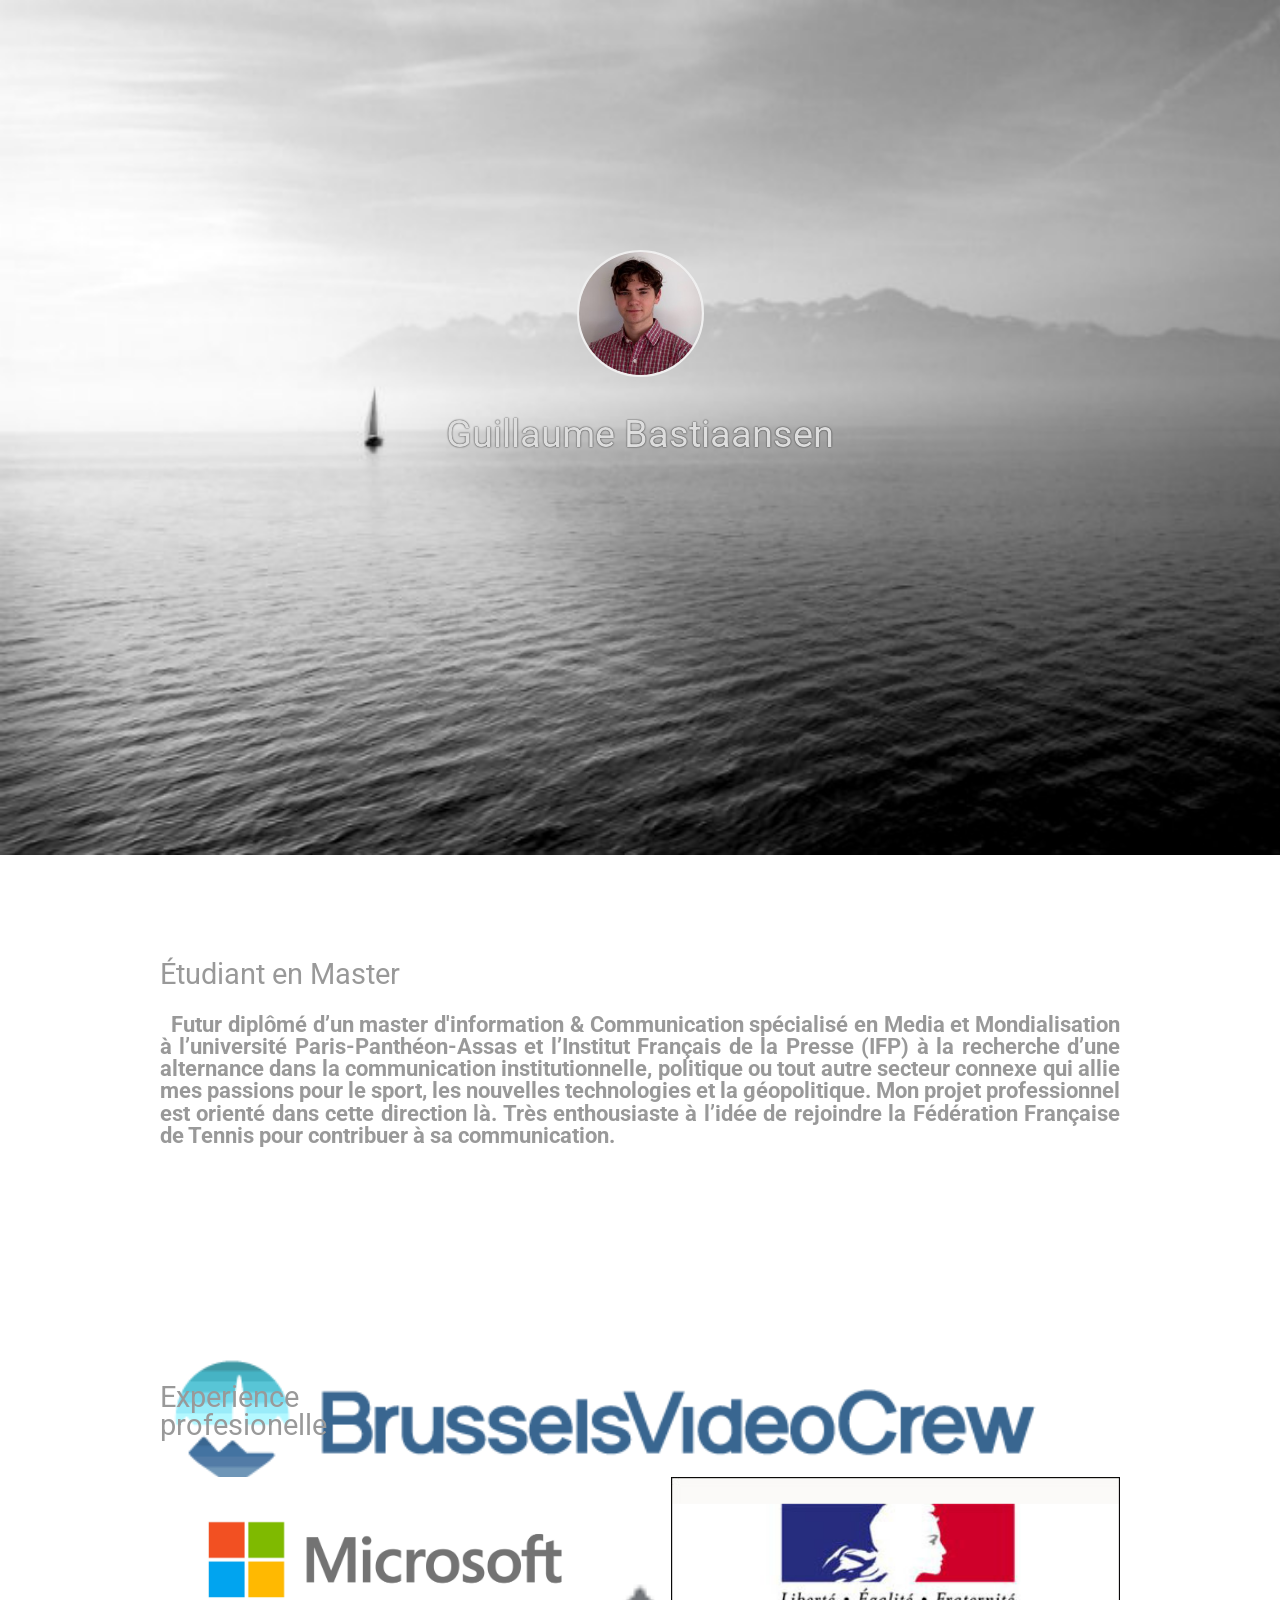
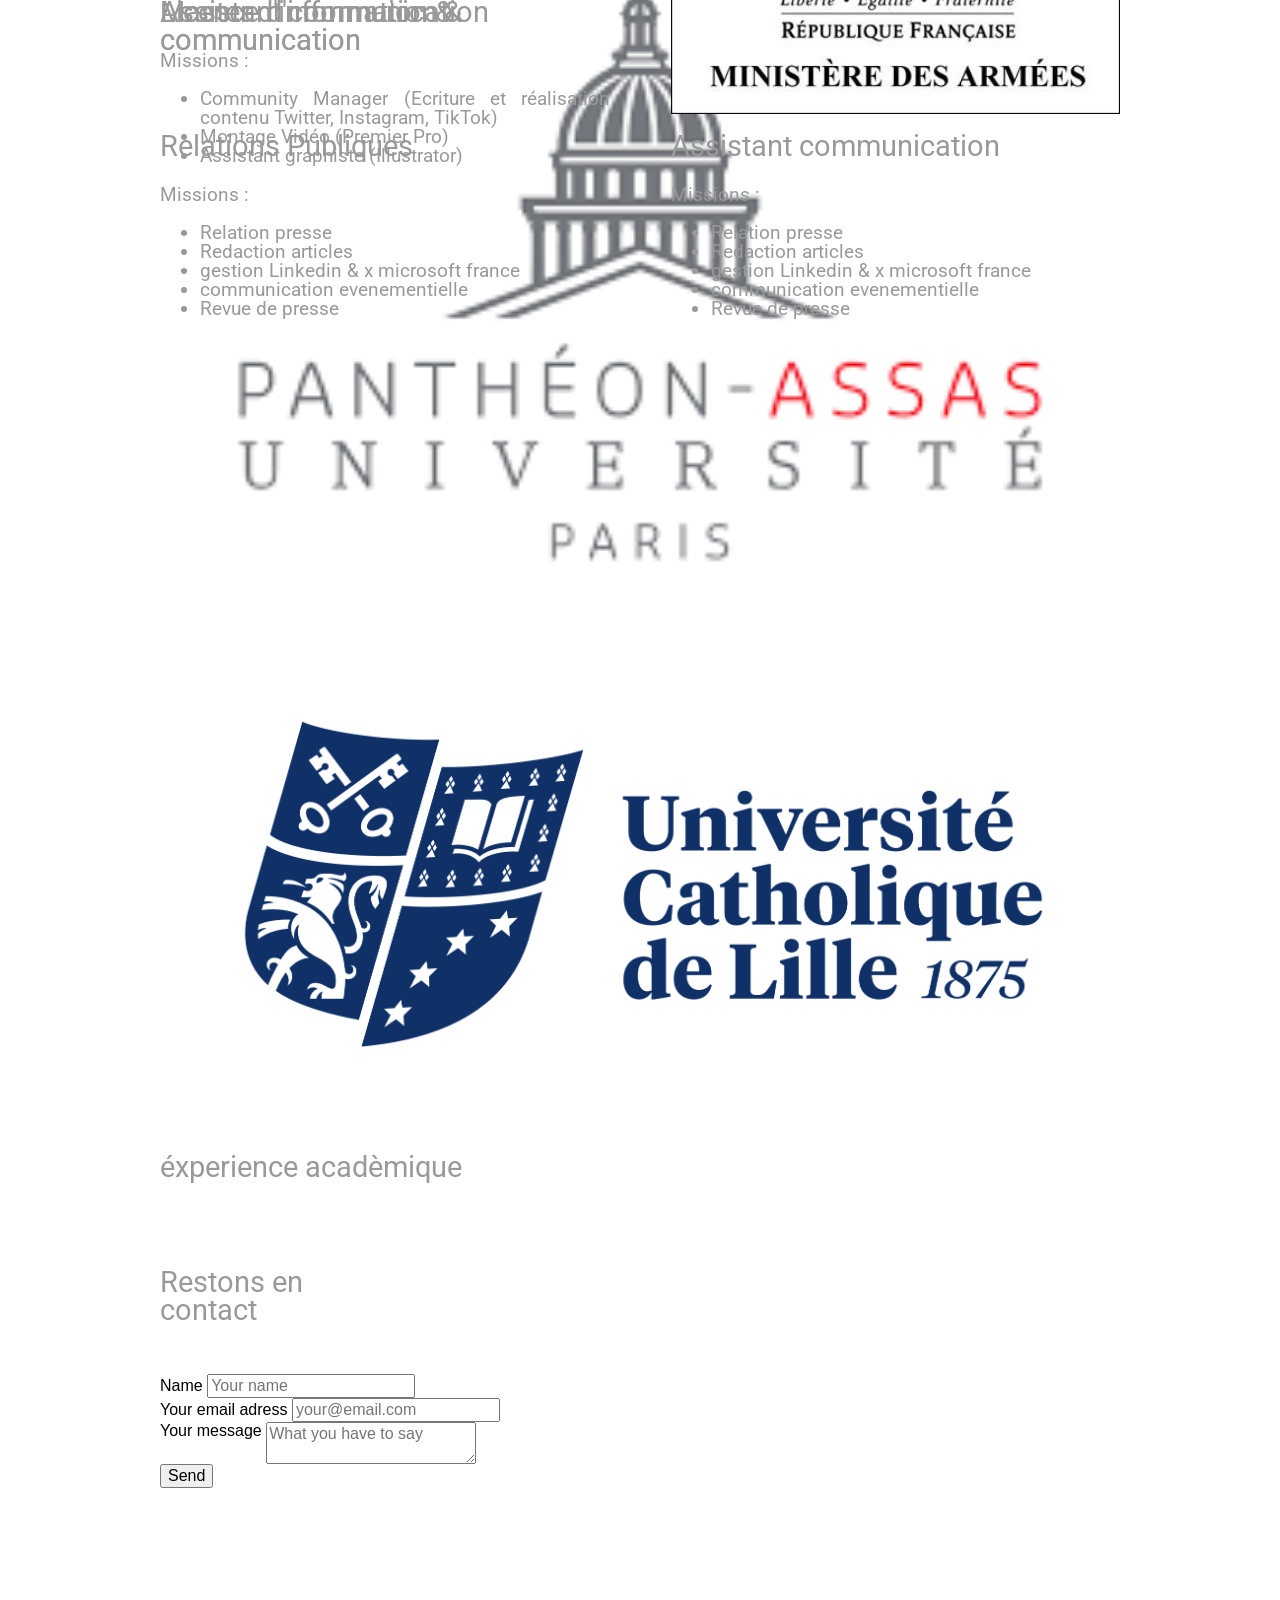
==== commit 7fe935d0: "Batch update" ====
--- a/index.html
+++ b/index.html
@@ -39,7 +39,7 @@
  </p></h1><h2><br></h2><h1><p>
 
 </p></h1></div>
-        </div><div class="editable-style text-element silex-id-1432759239878-27">
+        </div></div></section><section class="container-element editable-style silex-id-1541607497060-8 section-element prevent-resizable"><div class="editable-style silex-id-1541607497057-7 container-element silex-element-content website-width"><div class="editable-style text-element silex-id-1432759239878-27">
                 <div class="silex-element-content normal">
                     <h2>
 
@@ -57,7 +57,7 @@
                         
                     
                 </div>
-            </div></div></section><section class="container-element editable-style silex-id-1541607497060-8 section-element prevent-resizable"><div class="editable-style silex-id-1541607497057-7 container-element silex-element-content website-width"></div></section>
+            </div></div></section>
 
     
 
@@ -86,20 +86,7 @@
 
 
 
-<section class="container-element editable-style silex-id-1541607292783-6 section-element prevent-resizable"><div class="editable-style silex-id-1541607292780-5 container-element silex-element-content website-width"><div class="editable-style container-element silex-id-1432759238970-18 pic button">
-
-
-                
-
-                
-            </div><div class="editable-style container-element silex-id-1432759238664-15 pic button">
-
-
-                
-
-                
-
-            </div><div class="editable-style container-element silex-id-1432759238054-9 pic button">
+<section class="container-element editable-style silex-id-1541607292783-6 section-element prevent-resizable"><div class="editable-style silex-id-1541607292780-5 container-element silex-element-content website-width"><div class="editable-style container-element silex-id-1432759238054-9 pic button">
 
 
                 
@@ -117,33 +104,7 @@
 
                         <p></p>
                     </div>
-                </div></div><div class="editable-style container-element silex-id-1432759237748-6 pic button">
-
-
-                
-
-                
-            <div class="editable-style image-element silex-id-1736780192901-2"><img src="assets/parispantheonassaslogo.png"></div><div class="editable-style text-element full-width silex-id-1432759237541-4">
-                    <div class="silex-element-content normal">
-                        <p></p>
-                        <h2><span style="text-align: justify;">Master d'information &amp; communication</span></h2>
-                    </div>
-                </div></div><div class="editable-style container-element silex-id-1432759237440-3 pic button">
-
-
-                
-
-                
-            <div class="editable-style image-element silex-id-1736780153397-0 page-home paged-element paged-element-visible"><img src="assets/logo-version-principale-horizontale-monochrome-RVB.png"></div><div class="editable-style text-element full-width silex-id-1432759237239-1">
-                    <div class="silex-element-content normal">
-                        <p></p>
-                        <h2><span style="text-align: justify;">Licence d'information &amp; communication&nbsp;</span></h2>
-                    </div>
-                </div></div><div class="editable-style text-element silex-id-1432759239070-19">
-                <div class="silex-element-content normal">
-                    <h2>Experience profesionelle</h2>
-                </div>
-            </div><div class="editable-style container-element silex-id-1432759238358-12 pic button">
+                </div></div><div class="editable-style container-element silex-id-1432759238358-12 pic button">
 
 
                 
@@ -156,7 +117,7 @@
                         <p></p>
                         <p>Missions :</p><p></p><ul><li>Relation presse</li><li>Redaction articles</li><li>gestion Linkedin &amp; x microsoft france&nbsp;</li><li>communication evenementielle</li><li>Revue de presse</li></ul><p></p>
                     </div>
-                </div></div><div class="editable-style image-element silex-id-1736779570790-1 page-home paged-element paged-element-visible"><img src="assets/BVC_LOGO-Dark3.png"></div><div class="editable-style text-element full-width silex-id-1432759238765-16">
+                </div></div><div class="editable-style text-element full-width silex-id-1432759238765-16">
                     <div class="silex-element-content normal">
                         <p></p>
                         <h2></h2>
@@ -171,11 +132,25 @@
 <p>
                         </p>
                     </div>
+                </div><div class="editable-style text-element silex-id-1432759239070-19">
+                <div class="silex-element-content normal">
+                    <h2>Experience profesionelle</h2>
+                </div>
+            </div><div class="editable-style image-element silex-id-1736779570790-1 page-home paged-element paged-element-visible"><img src="assets/BVC_LOGO-Dark3.png"></div><div class="editable-style image-element silex-id-1736780192901-2"><img src="assets/parispantheonassaslogo.png"></div><div class="editable-style text-element full-width silex-id-1432759237541-4">
+                    <div class="silex-element-content normal">
+                        <p></p>
+                        <h2><span style="text-align: justify;">Master d'information &amp; communication</span></h2>
+                    </div>
+                </div><div class="editable-style image-element silex-id-1736780153397-0 page-home paged-element paged-element-visible"><img src="assets/logo-version-principale-horizontale-monochrome-RVB.png"></div><div class="editable-style text-element full-width silex-id-1432759237239-1">
+                    <div class="silex-element-content normal">
+                        <p></p>
+                        <h2><span style="text-align: justify;">Licence d'information &amp; communication&nbsp;</span></h2>
+                    </div>
                 </div><div class="editable-style text-element silex-id-1736779846852-0 page-home paged-element paged-element-visible"><div class="silex-element-content normal"><h2>éxperience acadèmique</h2></div></div></div></section><section class="container-element editable-style silex-id-1541607106753-3 section-element prevent-resizable"><div class="editable-style silex-id-1541607106751-2 container-element silex-element-content website-width"><div class="editable-style text-element silex-id-1432761834390-33 page-home paged-element paged-element-visible">
             <div class="silex-element-content normal">
                 <h2>Restons en contact<br></h2>
             </div>
-        </div><div class="editable-style silex-id-1541607116447-4 html-element silex-component silex-component-form silex-use-height-not-minheight"><div class="silex-element-content"><form id="id_1736780371026_161" action="https://formspree.io/Ton@adresseMail.fr" method="POST">
+        </div><div class="editable-style silex-id-1541607116447-4 html-element silex-component silex-component-form silex-use-height-not-minheight"><div class="silex-element-content"><form id="id_1736781422783_929" action="https://formspree.io/Ton@adresseMail.fr" method="POST">
   
   <div>
     <label for="field1">Name</label>
